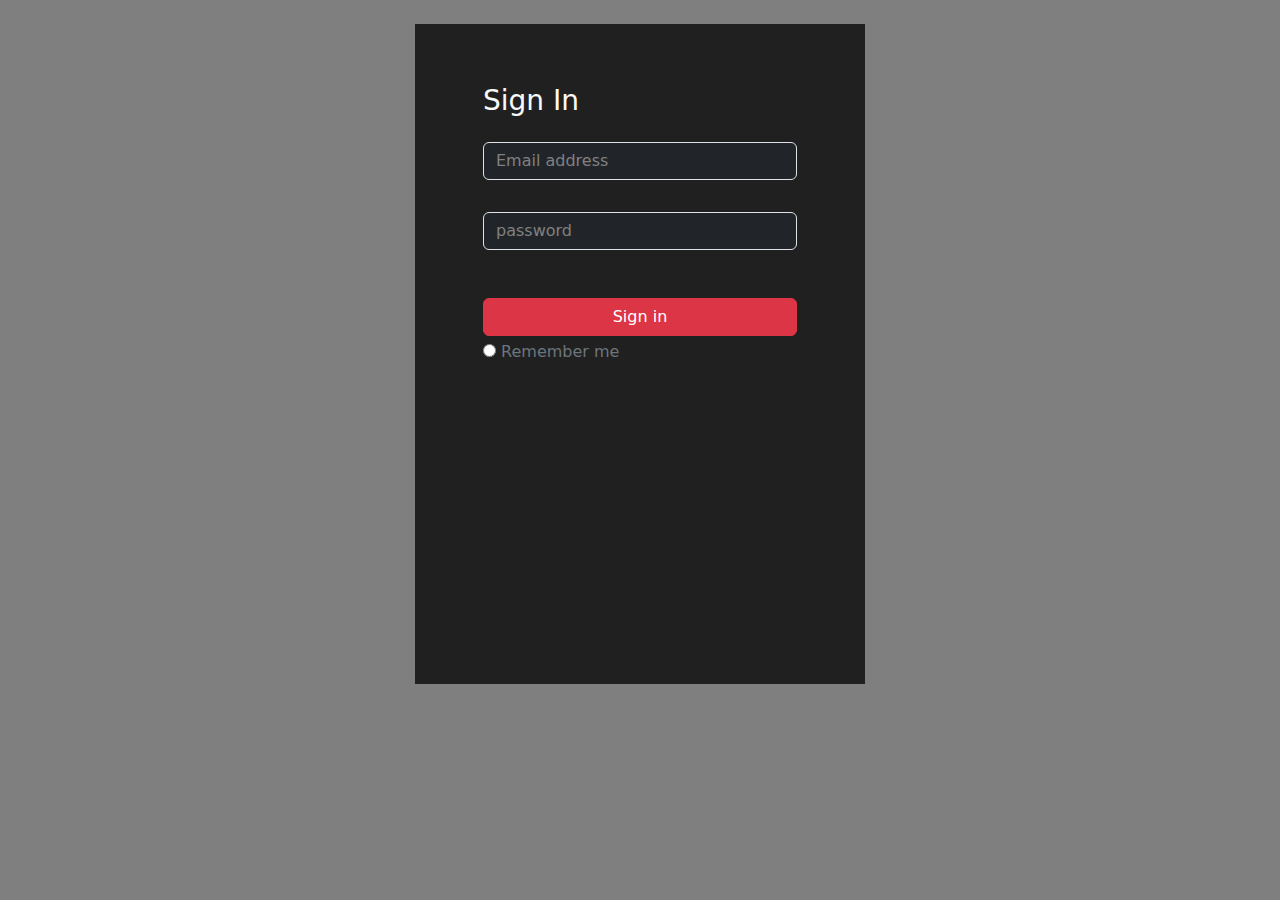
==== sign-in.html @ 627120fb "sign-page half done" ====
<!DOCTYPE html>
<html lang="en">
  <head>
    <meta charset="UTF-8" />
    <meta name="viewport" content="width=device-width, initial-scale=1.0" />
    <title>Document</title>
    <link
      href="https://cdn.jsdelivr.net/npm/bootstrap@5.3.2/dist/css/bootstrap.min.css"
      rel="stylesheet"
    />
    <link rel="stylesheet" href="sign.css" />
  </head>
  <body>
    <header>
      <img
        class="img-fluid mx-4"
        src="https://raw.githubusercontent.com/salman7875/Netflix-clone-js/b61f8af66cc45e3527a59282b24b1ce595e15bf5/img/netflix.svg"
        alt=""
      />
    </header>
    <section class="main-content d-flex justify-content-center">
      <div class="sign-form">
        <div>
          <h3 class="text-light">Sign In</h3>
          <input
            type="text"
            class="form-control mt-4 bg-dark"
            placeholder="Email address"
          />
          <br />
          <input
            type="password"
            class="form-control mt-2 bg-dark"
            placeholder="password"
          />
          <button class="btn btn-danger w-100 mt-5">Sign in</button>

          <input type="radio" class="mt-2" />
          <label for="RemeberMe" class="text-secondary">Remember me</label
          ><br />
        </div>
      </div>
    </section>
  </body>
</html>
---- sign.css ----
* {
  margin: 0px;
  padding: 0px;
  box-sizing: border-box;
}

body {
  background-image: linear-gradient(rgba(0, 0, 0, 0.5), rgba(0, 0, 0, 0.5)),
    url(https://assets.nflxext.com/ffe/siteui/vlv3/ca6a7616-0acb-4bc5-be25-c4deef0419a7/c5af601a-6657-4531-8f82-22e629a3795e/IN-en-20231211-popsignuptwoweeks-perspective_alpha_website_large.jpg);
  height: 100%;
}

.main-content .sign-form {
  background-color: rgba(0, 0, 0, 0.75);
  min-height: 660px;
  min-width: 450px;
  width: 100%;
  width: 200px;
  padding: 60px 68px 40px;
}

.main-content ::placeholder {
  color: grey;
  border: none;
  border-color: none;
}
/* responsive */

@media (max-width: 486px) {
  header img {
    height: 20px;
    width: 70px;
  }
}
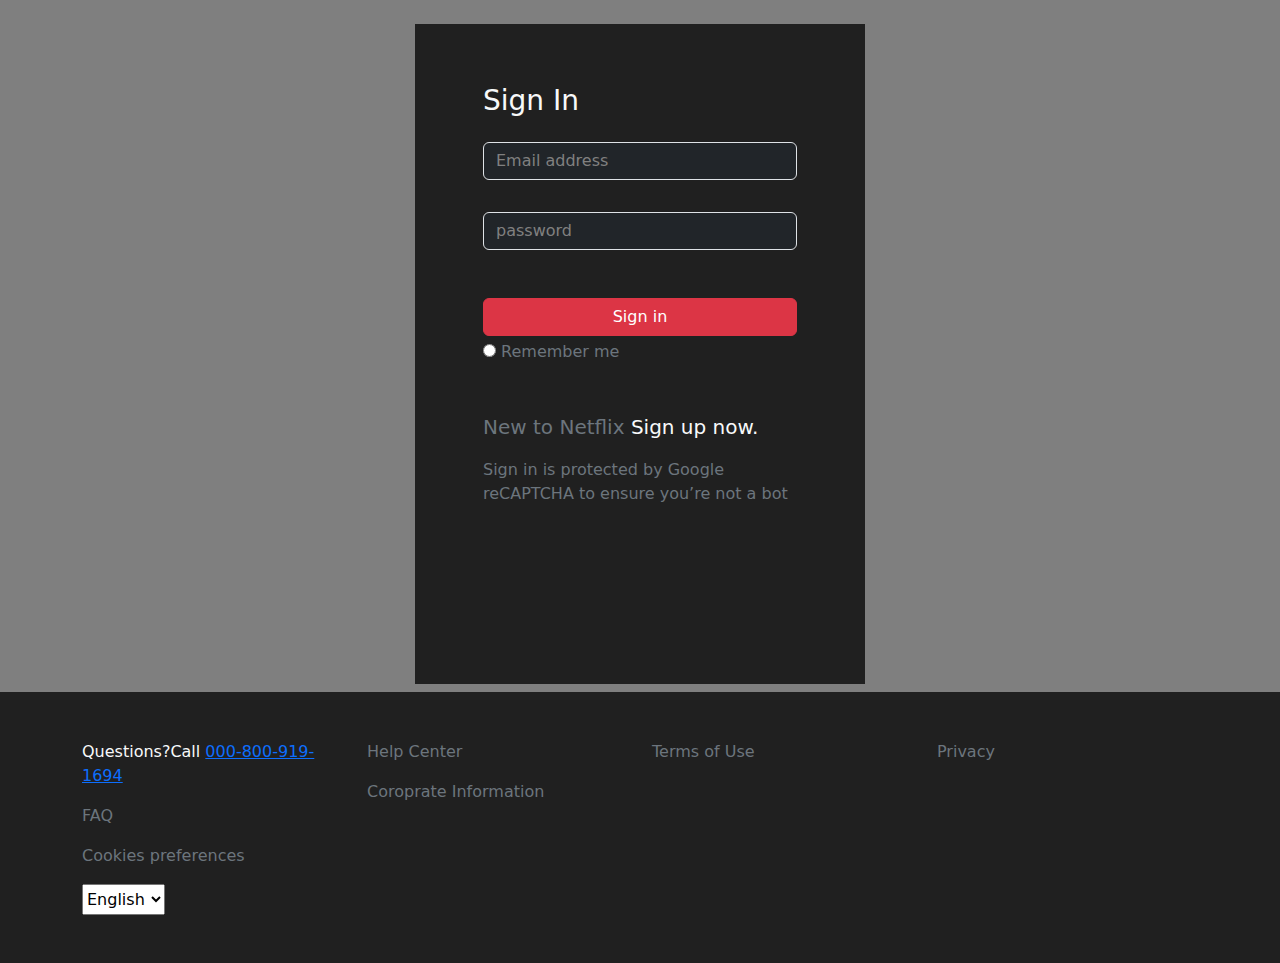
==== commit 66c4fb4c: "sign in page done" ====
--- a/sign-in.html
+++ b/sign-in.html
@@ -39,7 +39,67 @@
           <label for="RemeberMe" class="text-secondary">Remember me</label
           ><br />
         </div>
+
+        <div class="sign-form-bottom mt-5">
+          <p class="text-secondary fs-5">
+            New to Netflix <a href="#" class="text-light">Sign up now.</a>
+          </p>
+          <p class="text-secondary fs-6">
+            Sign in is protected by Google reCAPTCHA to ensure you’re not a bot
+          </p>
+        </div>
       </div>
     </section>
+
+    <footer class="mt-2 py-5">
+      <div class="container-md">
+        <div class="row g-4 text-light">
+          <div class="col-lg-3 col-md-6">
+            <p>Questions?Call <a href="#">000-800-919-1694</a></p>
+            <p>
+              <a href="#" class="text-secondary text-decoration-none">FAQ</a>
+            </p>
+            <p>
+              <a href="#" class="text-secondary text-decoration-none"
+                >Cookies preferences</a
+              >
+            </p>
+            <div class="navOptions mt-2">
+              <select name="dropdown" class="dropdown py-1" id="language">
+                <option value="English">English</option>
+                <option value="Hindi">Hindi</option>
+                <option value="Marathi">Marathi</option>
+              </select>
+            </div>
+          </div>
+          <div class="col-lg-3 col-md-6">
+            <p>
+              <a href="#" class="text-secondary text-decoration-none"
+                >Help Center</a
+              >
+            </p>
+            <p>
+              <a href="#" class="text-secondary text-decoration-none"
+                >Coroprate Information</a
+              >
+            </p>
+          </div>
+          <div class="col-lg-3 col-md-6">
+            <p>
+              <a href="#" class="text-secondary text-decoration-none"
+                >Terms of Use</a
+              >
+            </p>
+          </div>
+          <div class="col-lg-3 col-md-6">
+            <p>
+              <a href="#" class="text-secondary text-decoration-none"
+                >Privacy</a
+              >
+            </p>
+          </div>
+        </div>
+      </div>
+    </footer>
   </body>
 </html>
--- a/sign.css
+++ b/sign.css
@@ -24,6 +24,13 @@
   border: none;
   border-color: none;
 }
+.sign-form .sign-form-bottom a {
+  text-decoration: none;
+}
+
+footer {
+  background-color: rgba(0, 0, 0, 0.75);
+}
 /* responsive */
 
 @media (max-width: 486px) {
@@ -31,4 +38,7 @@
     height: 20px;
     width: 70px;
   }
+  .main-content .sign-form {
+    min-width: 358px;
+  }
 }
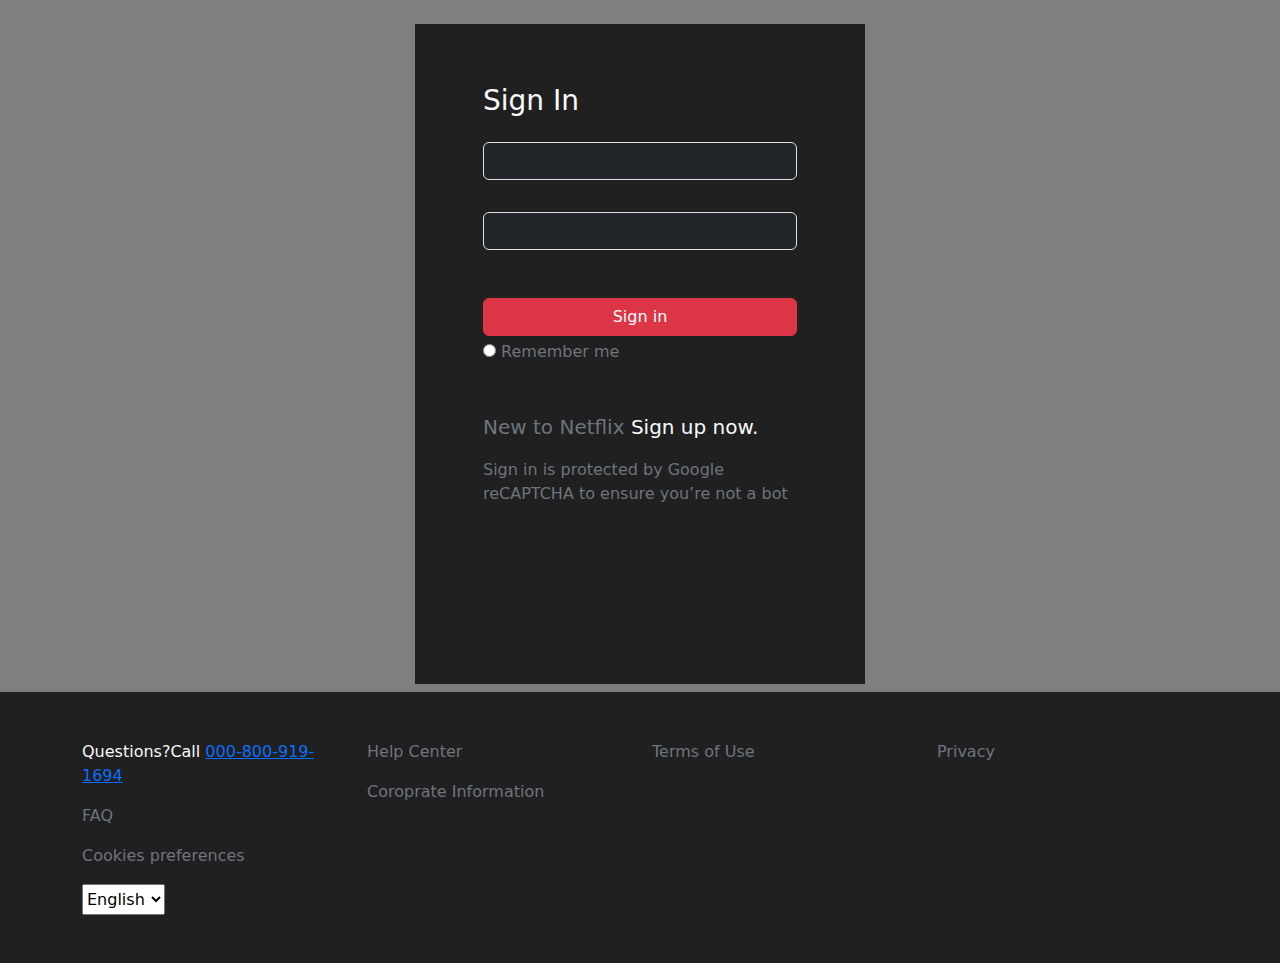
==== commit 322261b3: "ssign-in validdation added" ====
--- a/sign-in.html
+++ b/sign-in.html
@@ -24,20 +24,23 @@
           <h3 class="text-light">Sign In</h3>
           <input
             type="text"
+            id="email"
             class="form-control mt-4 bg-dark"
             placeholder="Email address"
           />
           <br />
           <input
             type="password"
+            id="password"
             class="form-control mt-2 bg-dark"
             placeholder="password"
           />
-          <button class="btn btn-danger w-100 mt-5">Sign in</button>
+          <button class="btn btn-danger w-100 mt-5" onclick="myFunction()">
+            Sign in
+          </button>
 
           <input type="radio" class="mt-2" />
-          <label for="RemeberMe" class="text-secondary">Remember me</label
-          ><br />
+          <label for="radio" class="text-secondary">Remember me</label><br />
         </div>
 
         <div class="sign-form-bottom mt-5">
@@ -101,5 +104,25 @@
         </div>
       </div>
     </footer>
+
+    <script>
+      // const mail = document.getElementById("email").value;
+      // console.log(mail);
+
+      function myFunction() {
+        const mail = document.getElementById("email").value;
+        const pass = document.getElementById("password").value;
+        console.log(mail);
+        if (mail == null || mail.trim() == "") {
+          alert("Pllease Enter a Email ID");
+          return;
+        } else if (pass == null || pass.trim() == "") {
+          alert("Password Cannot be Empty");
+          return;
+        } else {
+          window.location.href = "index.html";
+        }
+      }
+    </script>
   </body>
 </html>
--- a/sign.css
+++ b/sign.css
@@ -20,9 +20,7 @@
 }
 
 .main-content ::placeholder {
-  color: grey;
-  border: none;
-  border-color: none;
+  /* color: grey; */
 }
 .sign-form .sign-form-bottom a {
   text-decoration: none;
